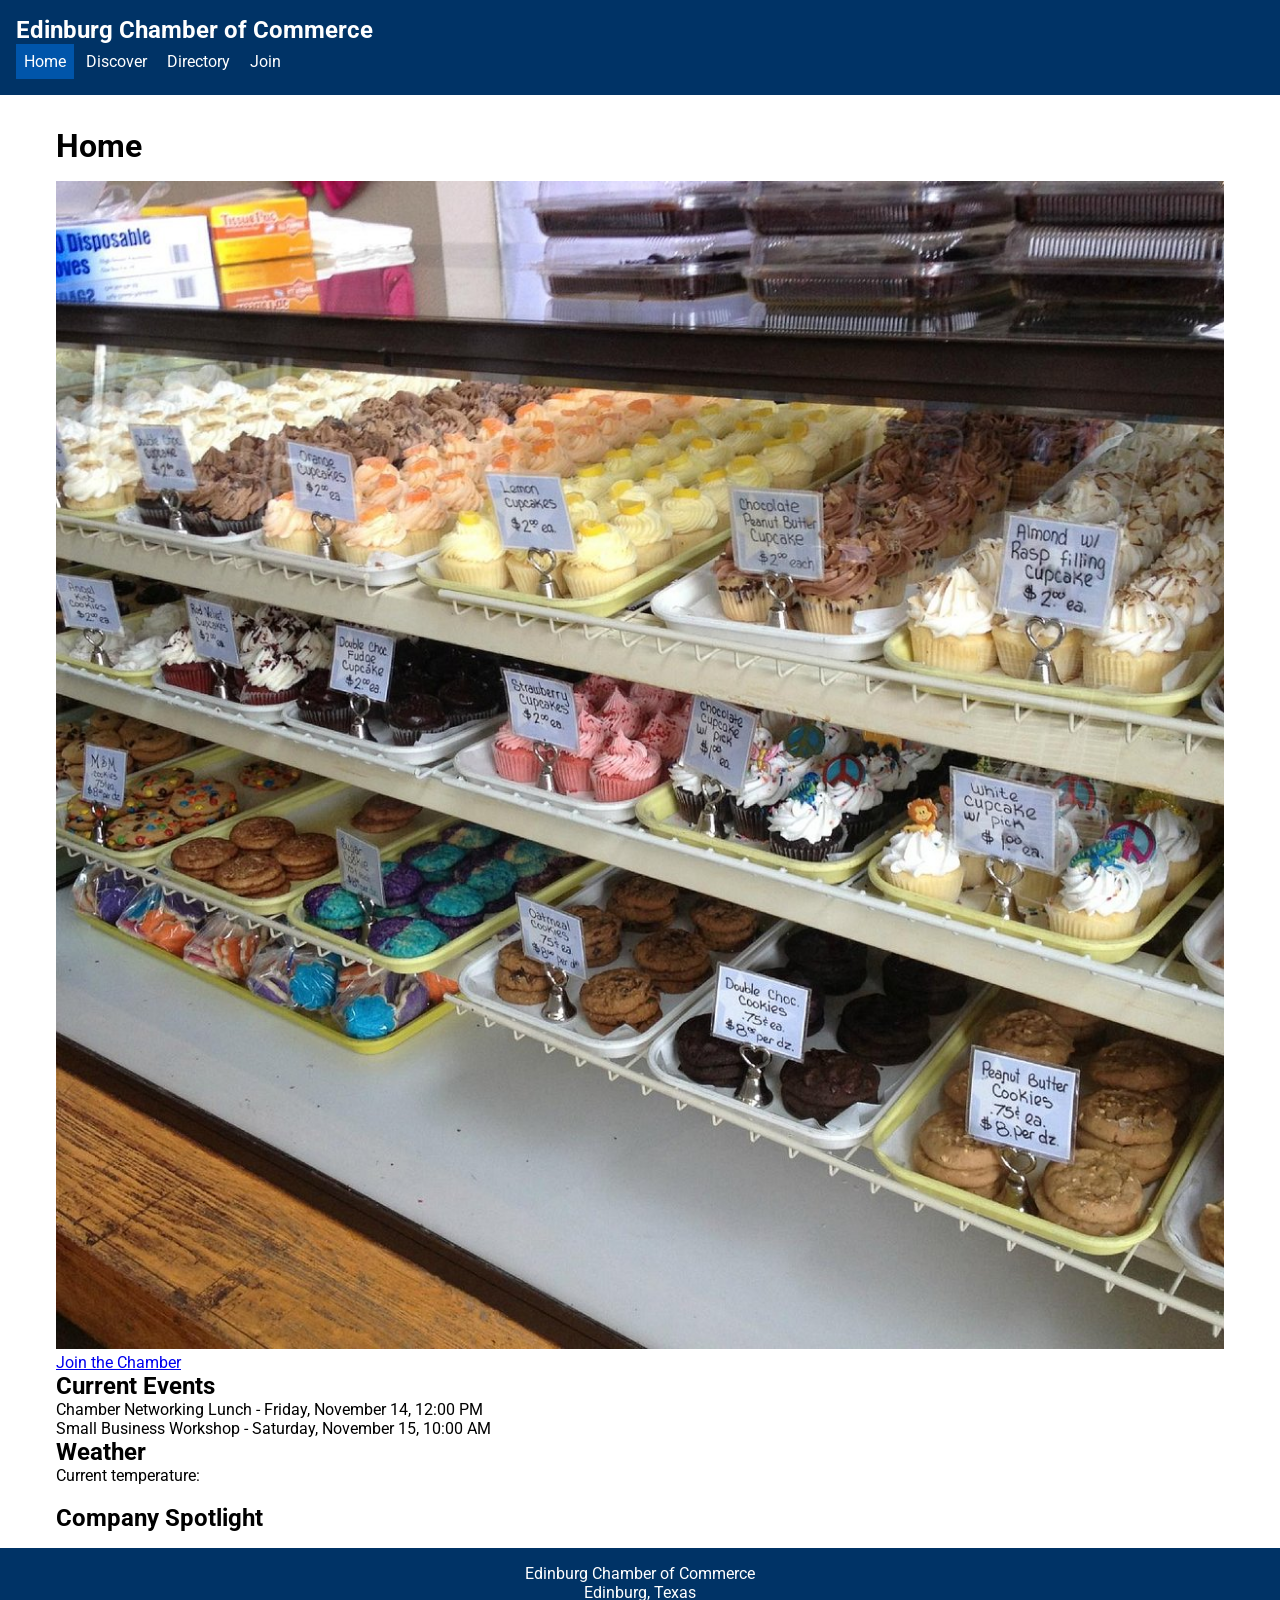
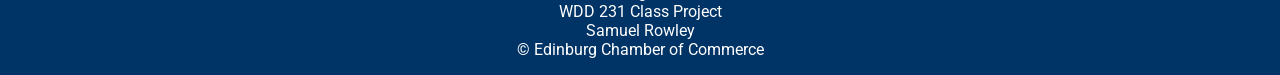
==== chamber/index.html @ 10a091c1 "Add initial HTML structure for Edinburg Chamber of Commerce website" ====
<!DOCTYPE html>
<html lang="en">

<head>
    <meta charset="UTF-8">
    <meta name="viewport" content="width=device-width, initial-scale=1.0">
    <title>Edinburg Chamber of Commerce</title>
    <meta name="description" content="The Edinburg Chamber of Commerce. Connecting, supporting, and growing business in Edinburg, Texas.">
    <meta name="author" content="Samuel Rowley">
    <link rel="preconnect" href="https://fonts.googleapis.com">
    <link rel="preconnect" href="https://fonts.gstatic.com" crossorigin>
    <link href="https://fonts.googleapis.com/css2?family=Roboto:wght@400;700&display=swap" rel="stylesheet">
    <meta property="og:title" content="Edinburg Chamber of Commerce">
    <meta property="og:description" content="The Edinburg Chamber of Commerce. Connecting, supporting, and growing business in Edinburg, Texas.">
    <meta property="og:image" content="https://sam-ro-27.github.io/wdd231/chamber/images/edinburg-chamber.jpg">
    <meta property="og:url" content="https://sam-ro-27.github.io/wdd231/chamber/index.html">
    <link rel="icon" href="images/pumpkin2.ico">
    <link rel="stylesheet" href="styles/normalize.css">
    <link rel="stylesheet" href="styles/small.css">
    <link rel="stylesheet" href="styles/larger.css">
</head>

<body>
    <header>
        <span>Edinburg Chamber of Commerce</span>
        <button id="menu" type="button" aria-label="Menu">☰</button>
        <nav aria-label="Main navigation">
            <a href="index.html" class="active">Home</a>
            <a href="discover.html">Discover</a>
            <a href="directory.html">Directory</a>
            <a href="join.html">Join</a>
        </nav>
    </header>
    <main>
        <h1>Home</h1>
        <section class="hero">
            <img src="images/edinburg-chamber.jpg" alt="Edinburg Chamber of Commerce">
            <a href="join.html">Join the Chamber</a>
        </section>
        <section>
            <h2>Current Events</h2>
            <p>Chamber Networking Lunch - Friday, November 14, 12:00 PM</p>
            <p>Small Business Workshop - Saturday, November 15, 10:00 AM</p>
        </section>
        <section>
            <h2>Weather</h2>
            <p>Current temperature: <span id="current-temp"></span></p>
            <figure>
                <img id="weather-icon" src="" alt="">
                <figcaption></figcaption>
            </figure>
            <div id="forecast"></div>
        </section>
        <section>
            <h2>Company Spotlight</h2>
            <div id="spotlight"></div>
        </section>
    </main>
    <footer>
        <p>Edinburg Chamber of Commerce</p>
        <p>Edinburg, Texas</p>
        <p>WDD 231 Class Project</p>
        <p>Samuel Rowley</p>
        <p>&copy; <span id="currentyear"></span> Edinburg Chamber of Commerce</p>
        <p id="lastModified"></p>
    </footer>
    <script src="scripts/home.js" defer></script>
</body>

</html>
---- chamber/styles/small.css ----
body {
    background: #ffffff;
    color: #000000;
}

header {
    background: #003366;
    color: #ffffff;
    padding: 1rem;
}

header span {
    font-size: 1.5rem;
    font-weight: bold;
}

nav a {
    color: #ffffff;
    display: block;
    padding: 0.5rem;
    text-decoration: none;
}

nav a.active {
    background: #0055aa;
}

main {
    padding: 1rem;
    max-width: 1200px;
    margin: 0 auto;
}

h1 {
    margin: 1rem 0;
}

.menu {
    text-align: center;
    margin: 1rem 0;
}

.menu button {
    padding: 0.5rem 1rem;
    margin: 0.25rem;
}

#members.grid {
    display: grid;
    grid-template-columns: 1fr;
    gap: 1rem;
}

#members.grid section {
    border: 1px solid #999999;
    padding: 1rem;
    text-align: center;
    background: #f0f0f0;
}

#members.list {
    display: flex;
    flex-direction: column;
}

#members.list section {
    display: grid;
    grid-template-columns: 1fr 1fr 1fr 1fr;
    gap: 0.5rem;
    padding: 0.5rem;
}

#members.list section:nth-child(even) {
    background: #e0f0ff;
}

#members.list img {
    display: none;
}

footer {
    background: #003366;
    color: #ffffff;
    padding: 1rem;
    text-align: center;
}
---- chamber/styles/larger.css ----
@media (min-width: 640px) {
    nav a {
        display: inline-block;
    }

    #members.grid {
        grid-template-columns: 1fr 1fr 1fr;
    }

    #menu {
        display: none;
    }
}
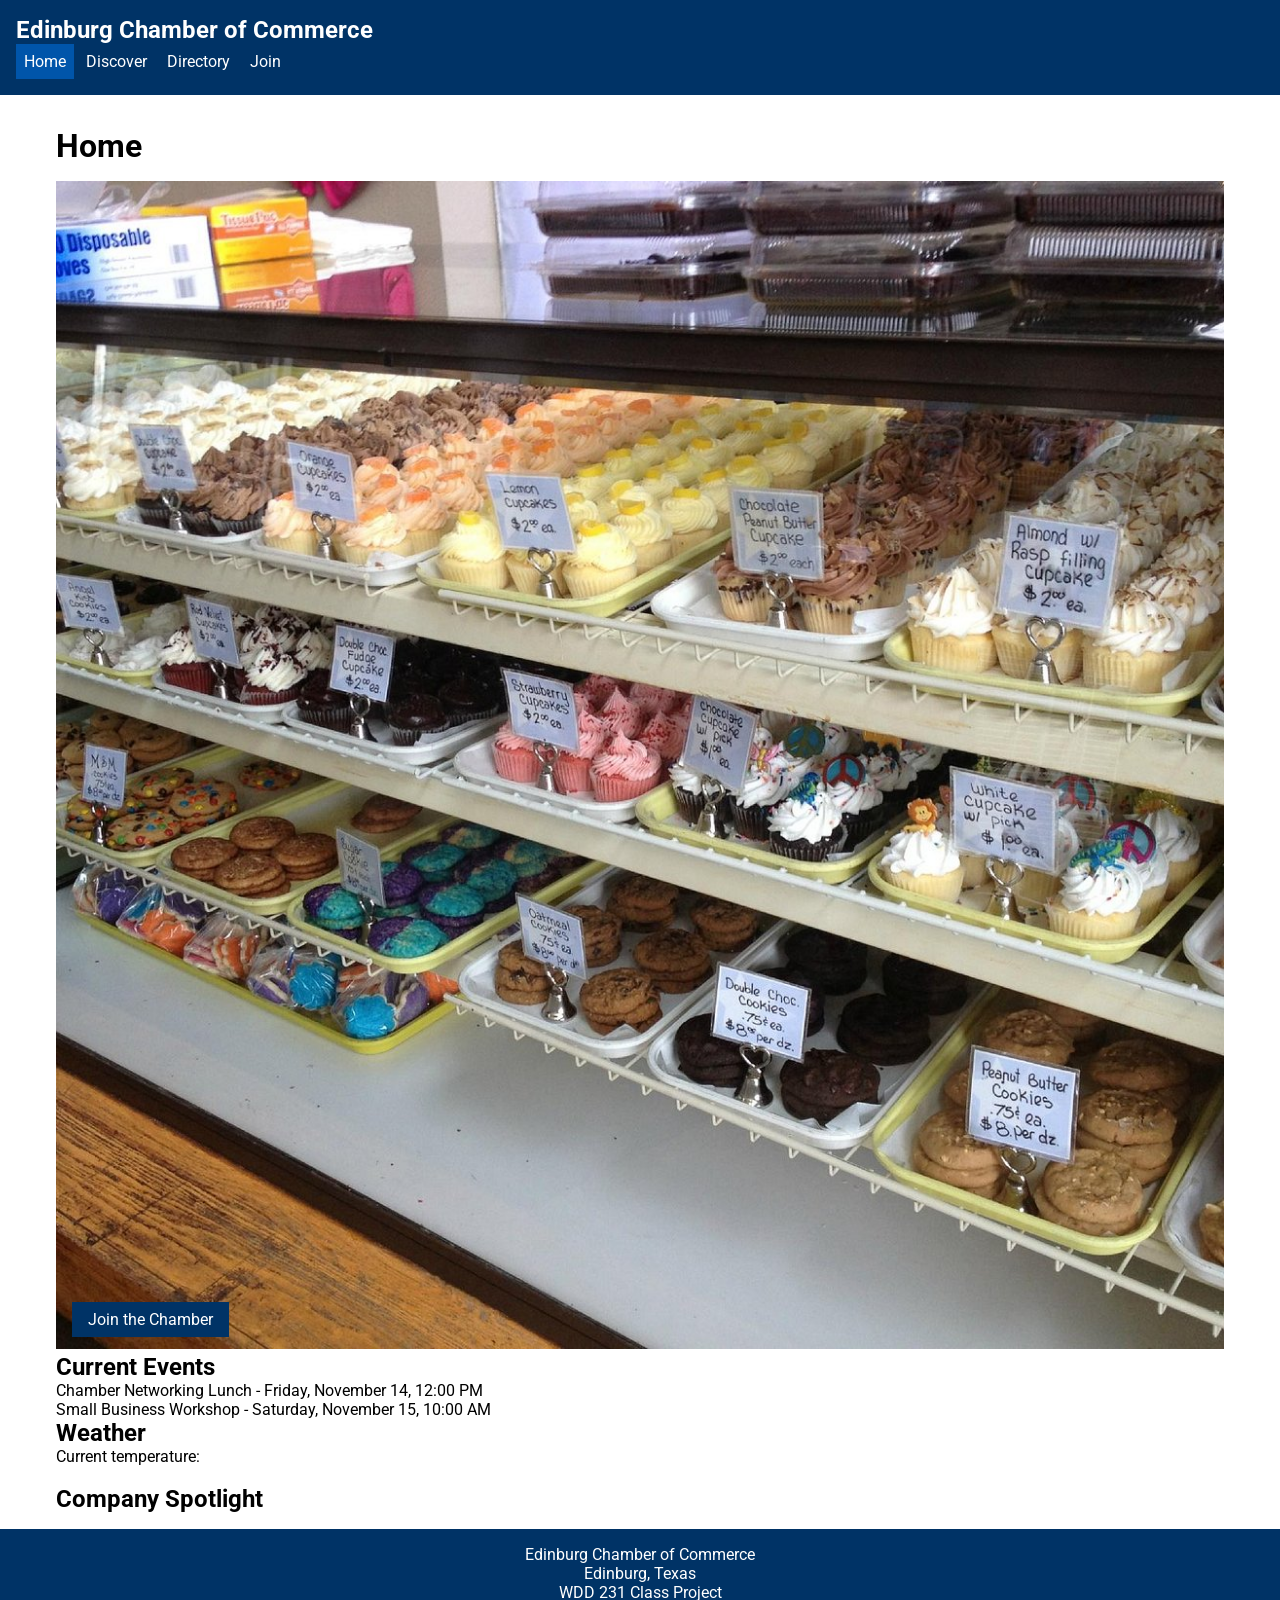
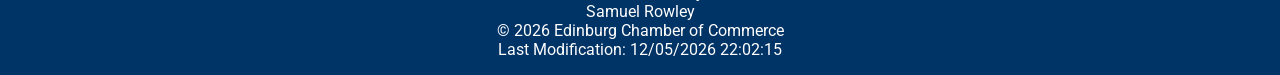
==== commit 95255d50: "Remove src attribute from weather icon image for dynamic loading" ====
--- a/chamber/index.html
+++ b/chamber/index.html
@@ -46,7 +46,7 @@
             <h2>Weather</h2>
             <p>Current temperature: <span id="current-temp"></span></p>
             <figure>
-                <img id="weather-icon" src="" alt="">
+                <img id="weather-icon" alt="">
                 <figcaption></figcaption>
             </figure>
             <div id="forecast"></div>
--- a/chamber/styles/small.css
+++ b/chamber/styles/small.css
@@ -83,4 +83,18 @@
     color: #ffffff;
     padding: 1rem;
     text-align: center;
+}
+
+.hero {
+    position: relative;
+}
+
+.hero a {
+    position: absolute;
+    bottom: 1rem;
+    left: 1rem;
+    background: #003366;
+    color: #ffffff;
+    padding: 0.5rem 1rem;
+    text-decoration: none;
 }
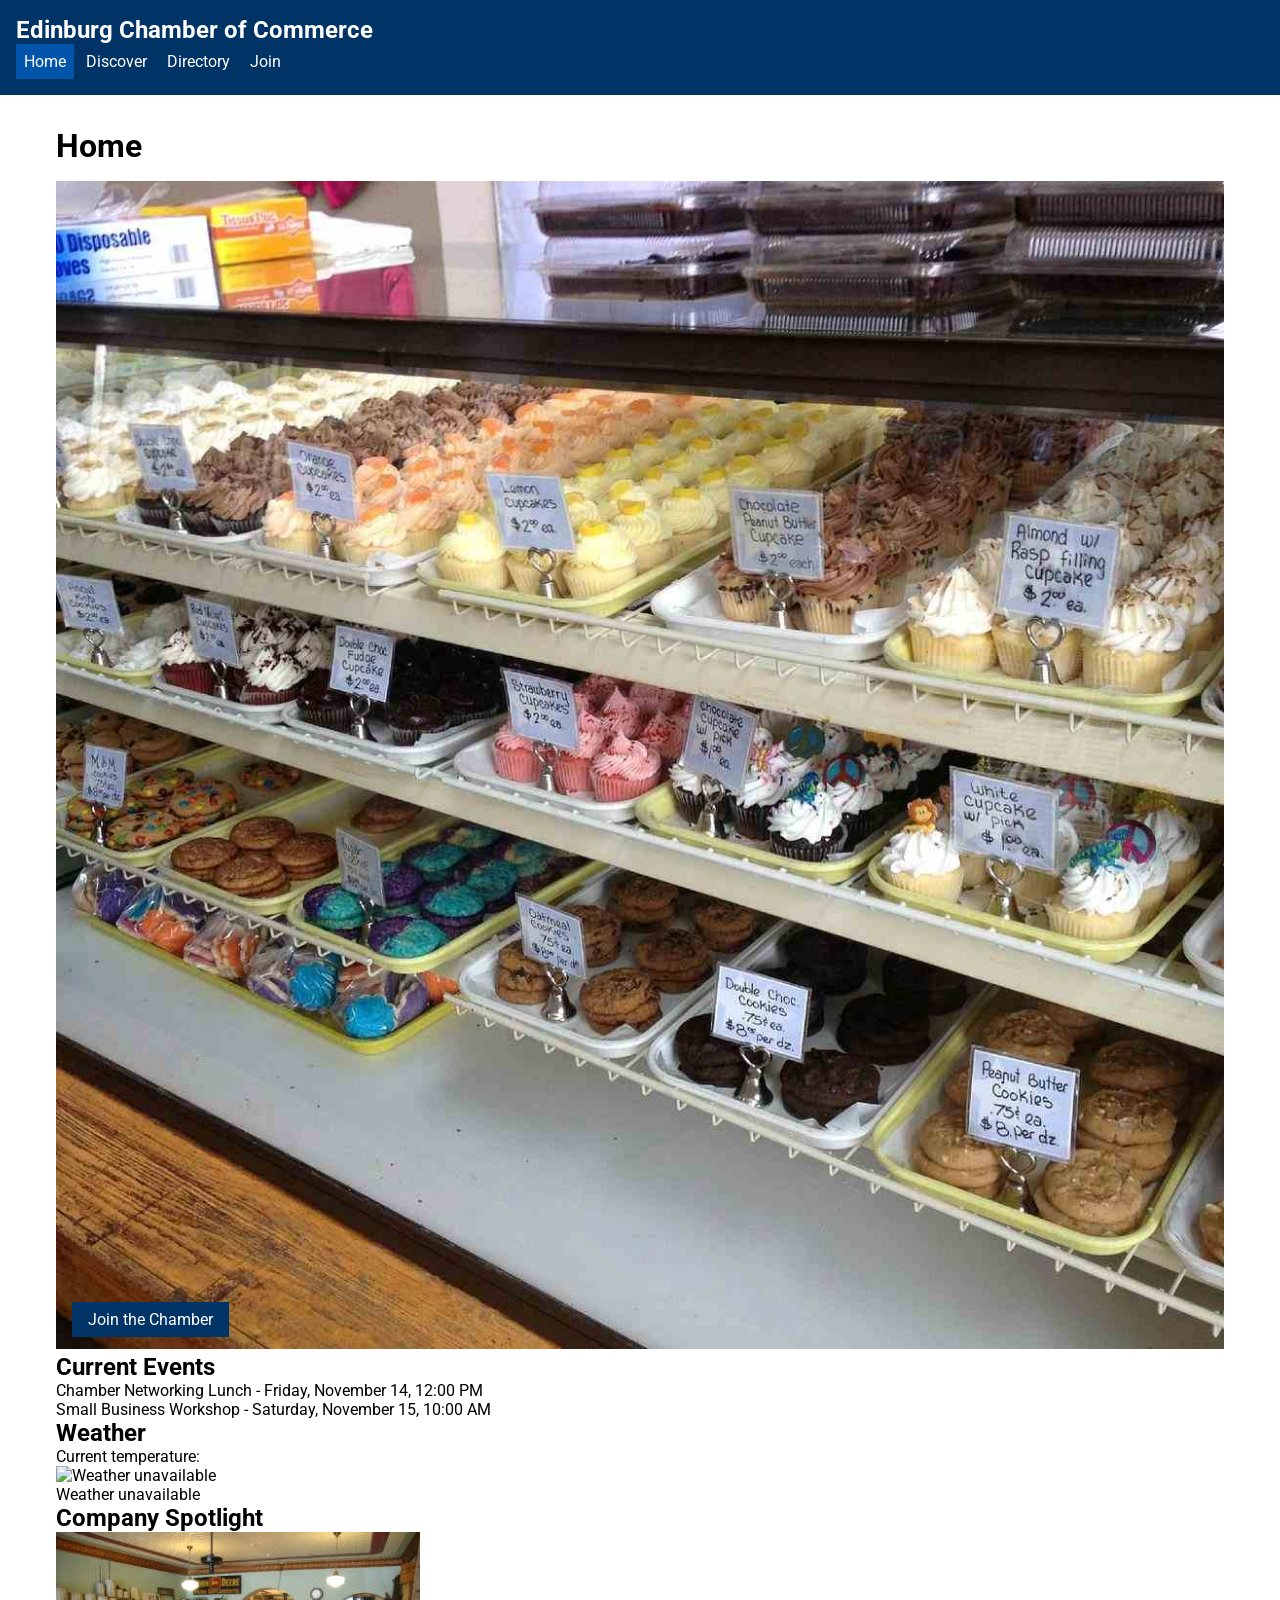
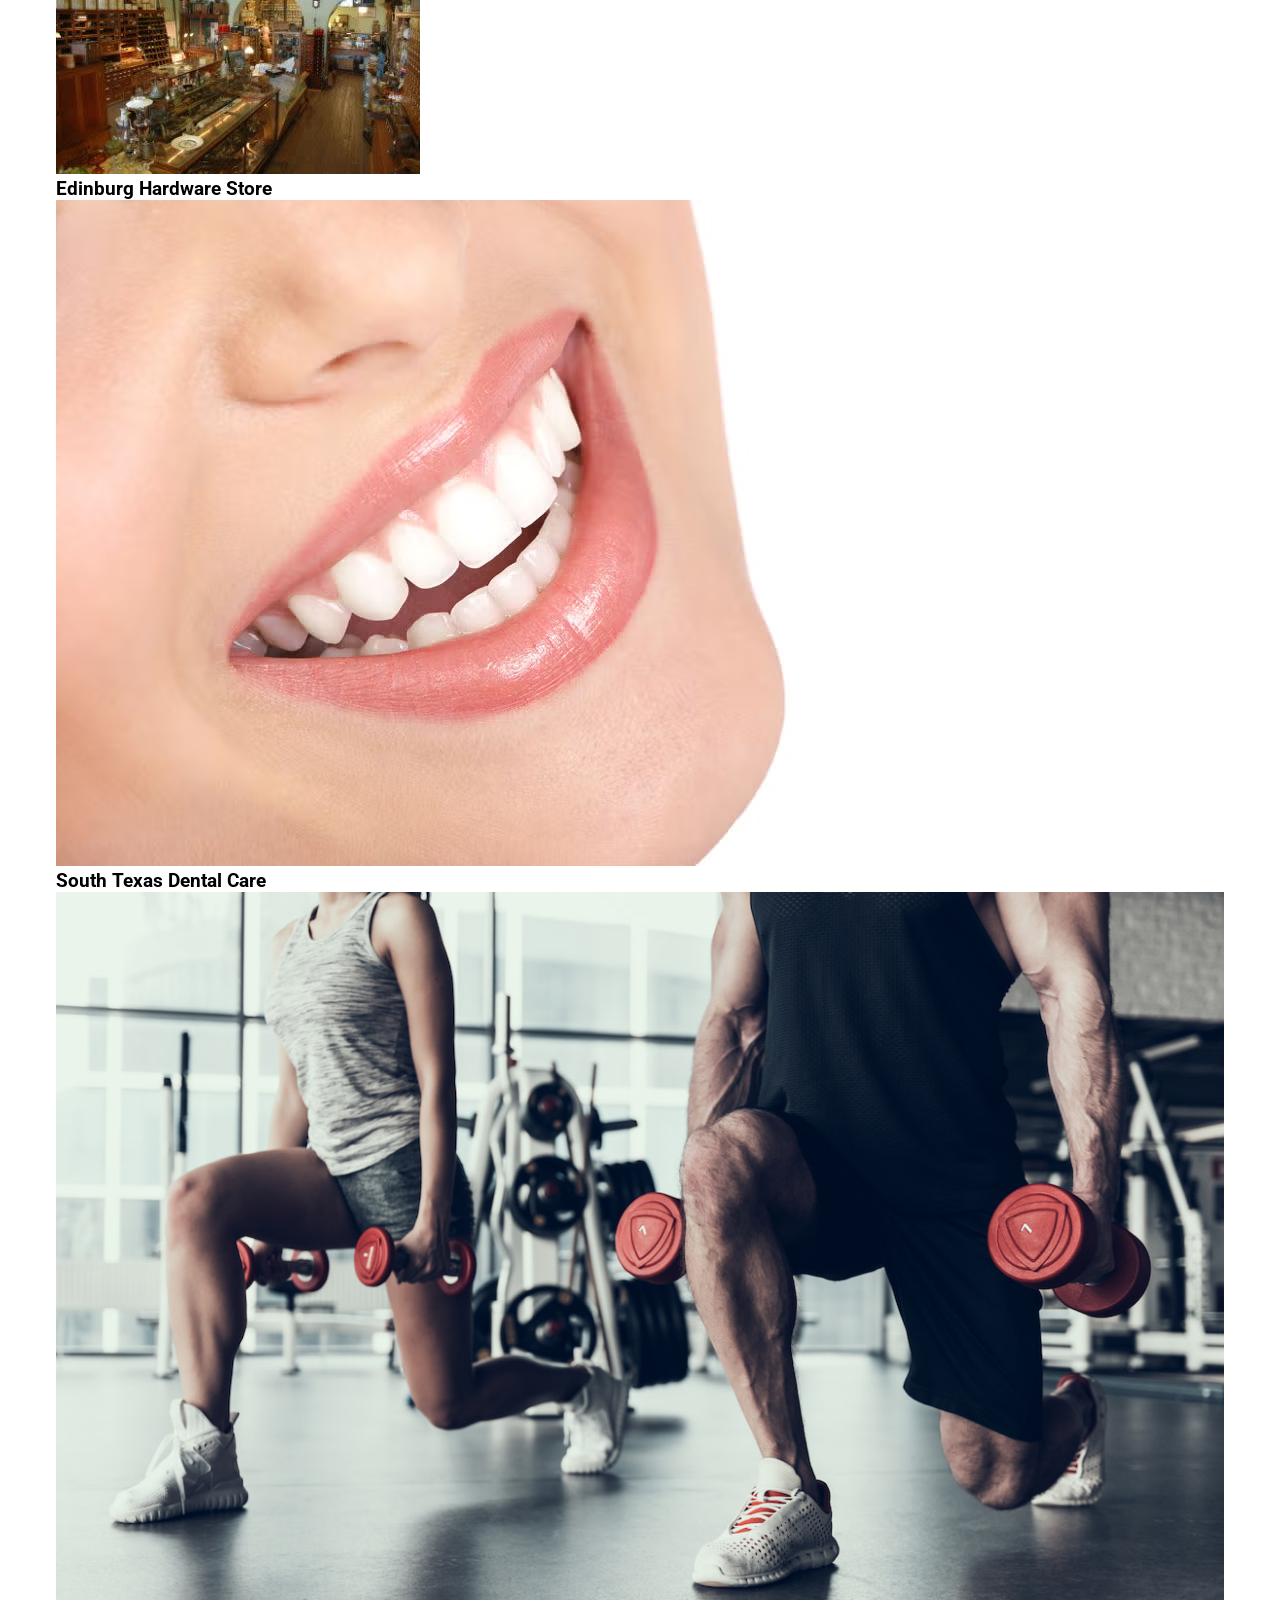
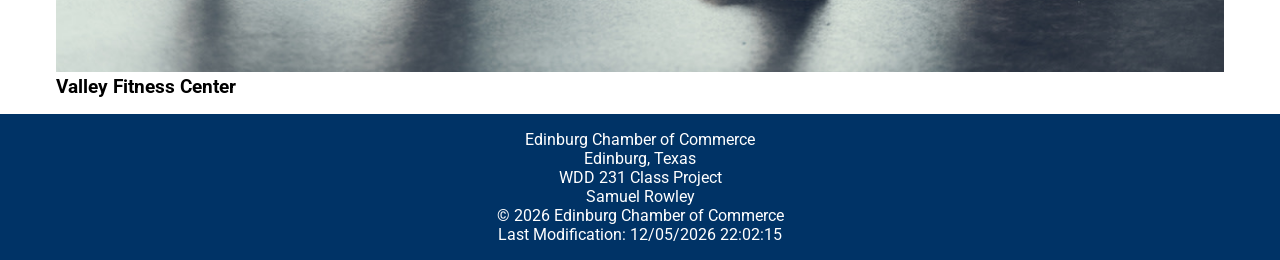
==== commit 3586f788: "Set default weather icon and message for unavailable weather data" ====
--- a/chamber/index.html
+++ b/chamber/index.html
@@ -46,7 +46,7 @@
             <h2>Weather</h2>
             <p>Current temperature: <span id="current-temp"></span></p>
             <figure>
-                <img id="weather-icon" alt="">
+                <img id="weather-icon" src="https://openweathermap.org/img/wn/04n@2x.png" alt="">
                 <figcaption></figcaption>
             </figure>
             <div id="forecast"></div>
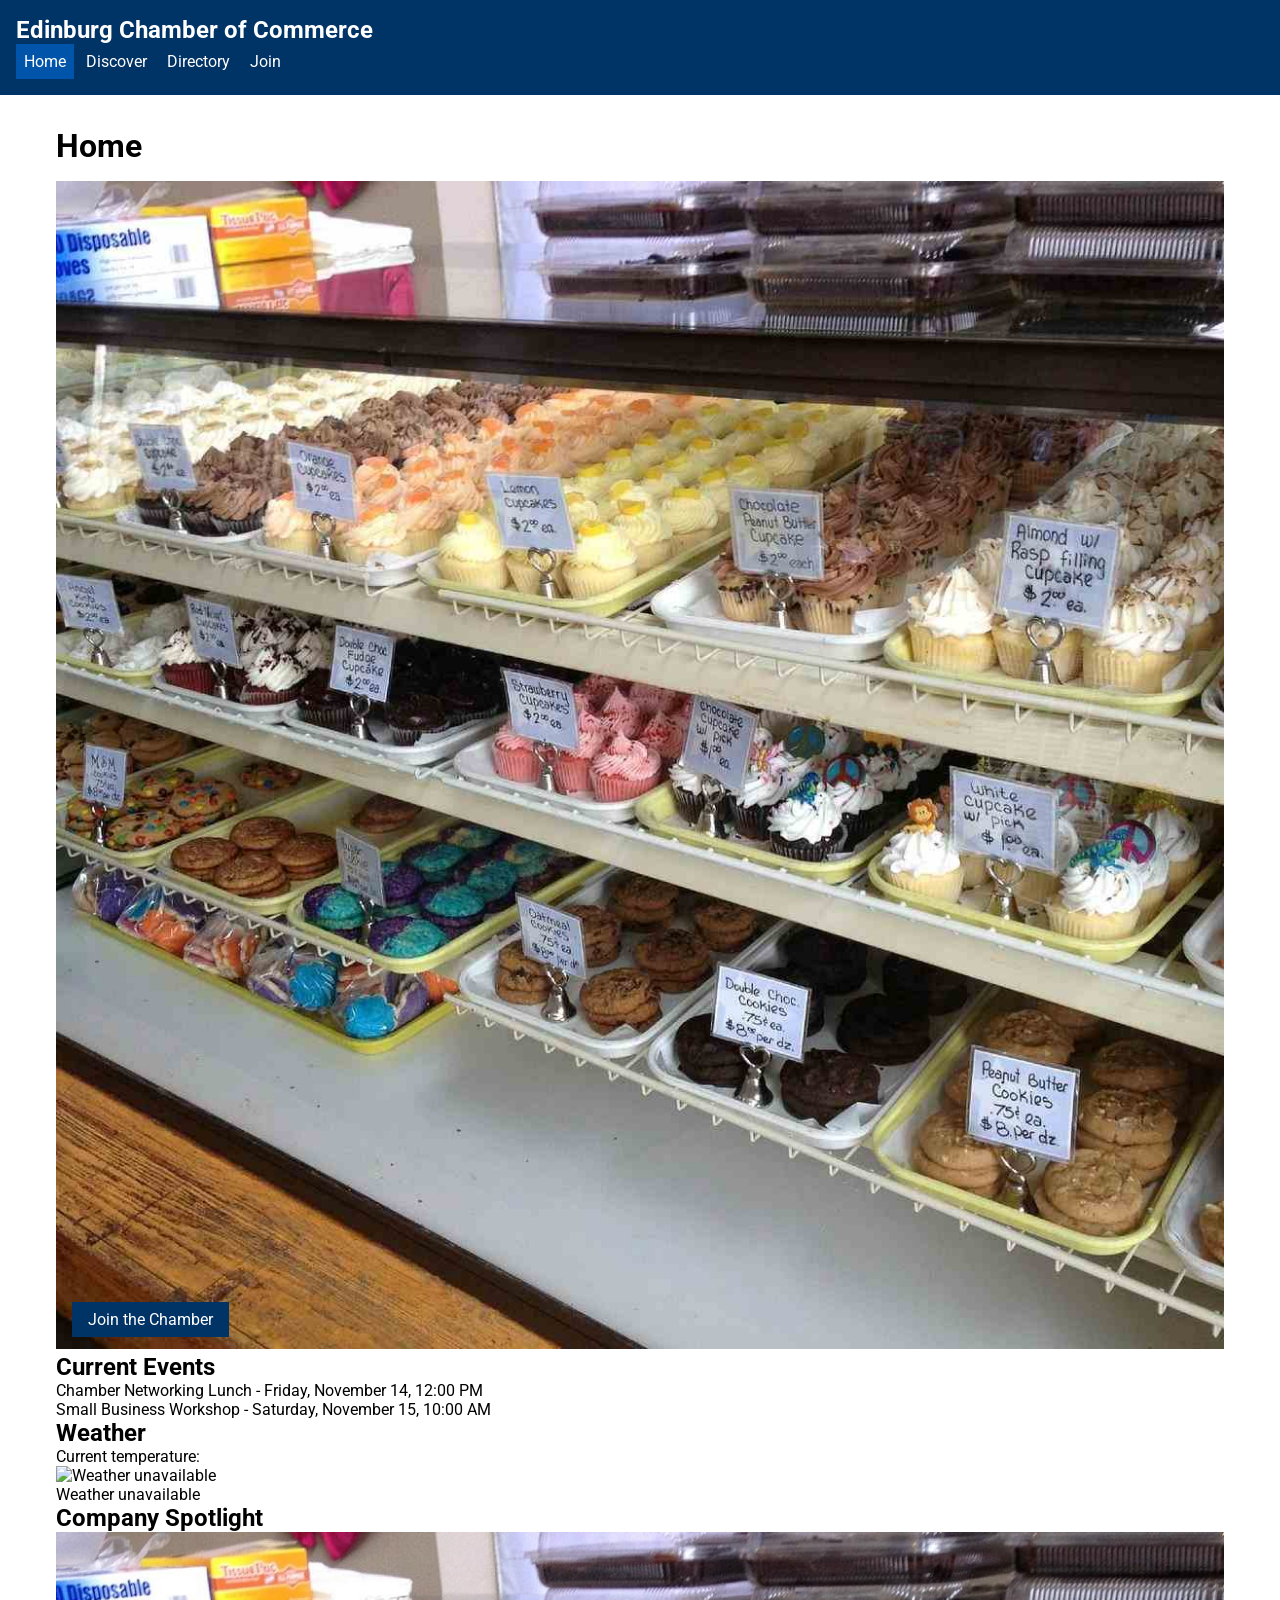
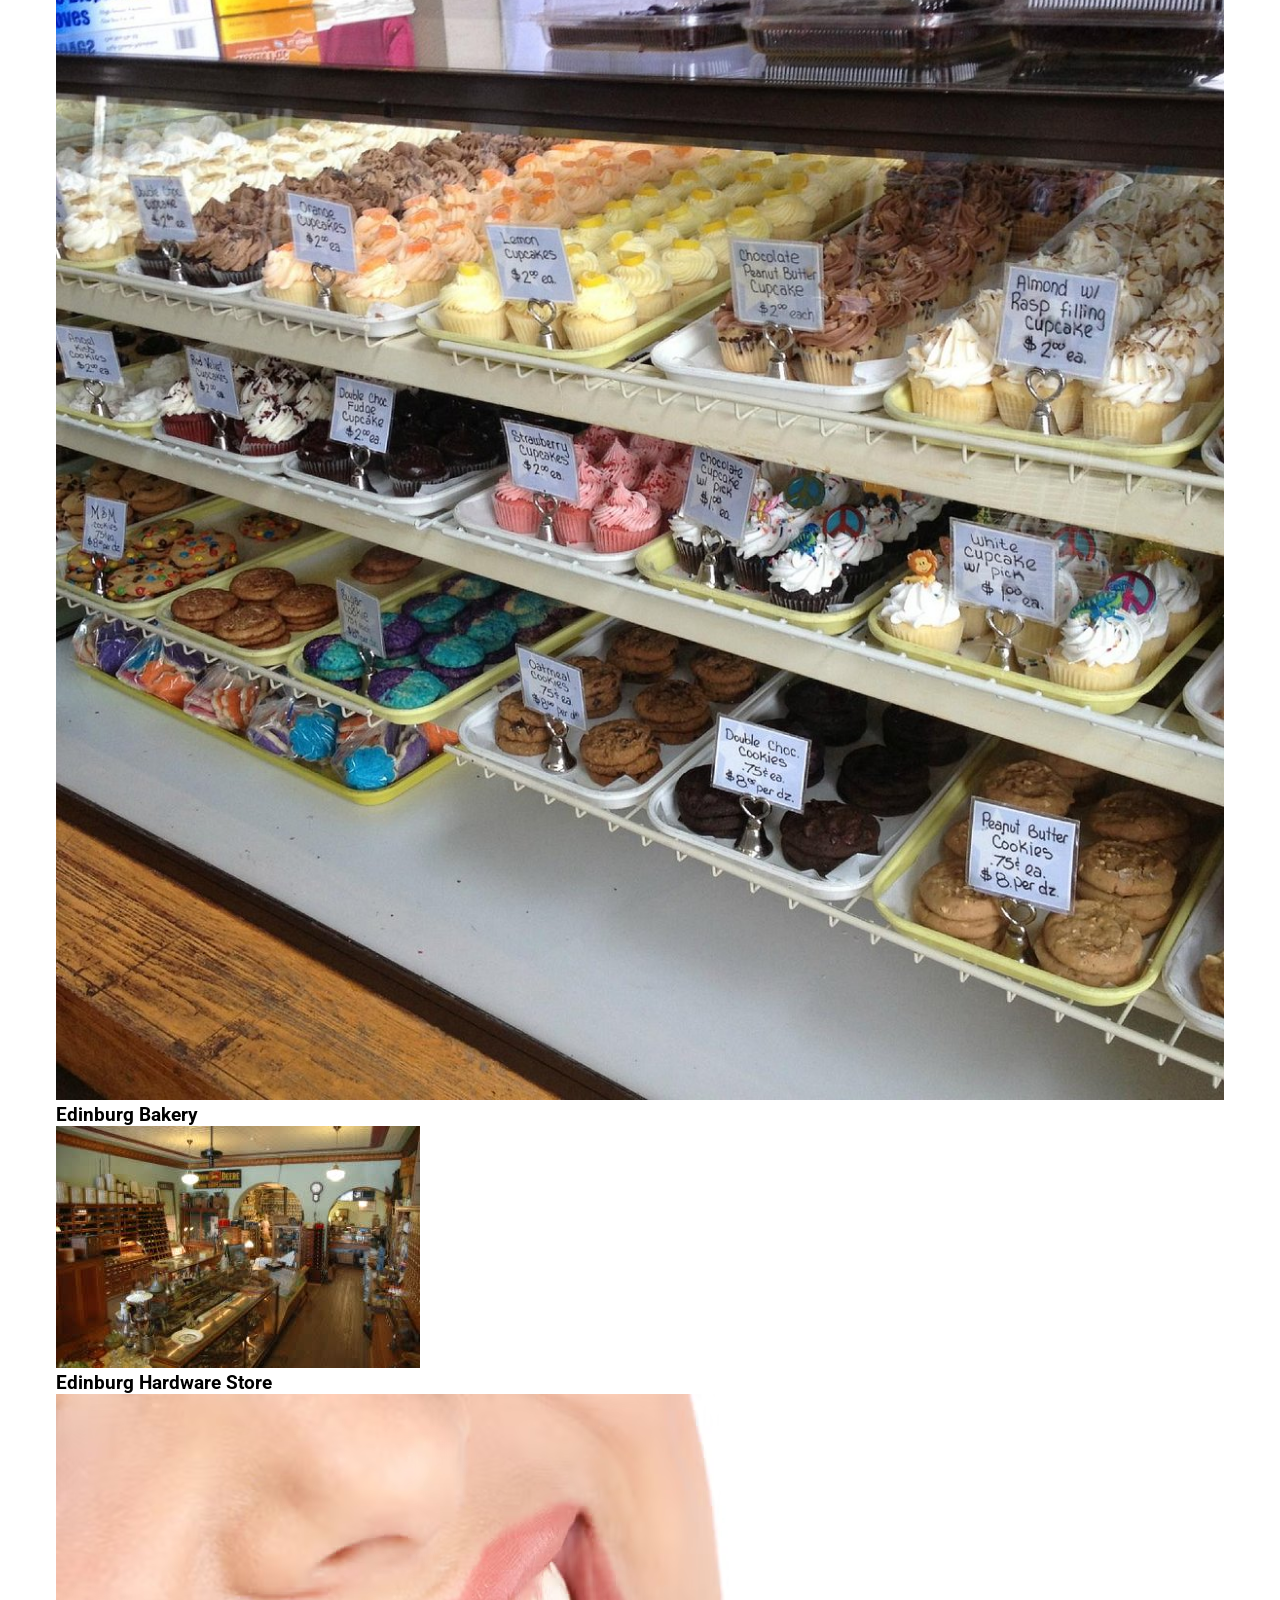
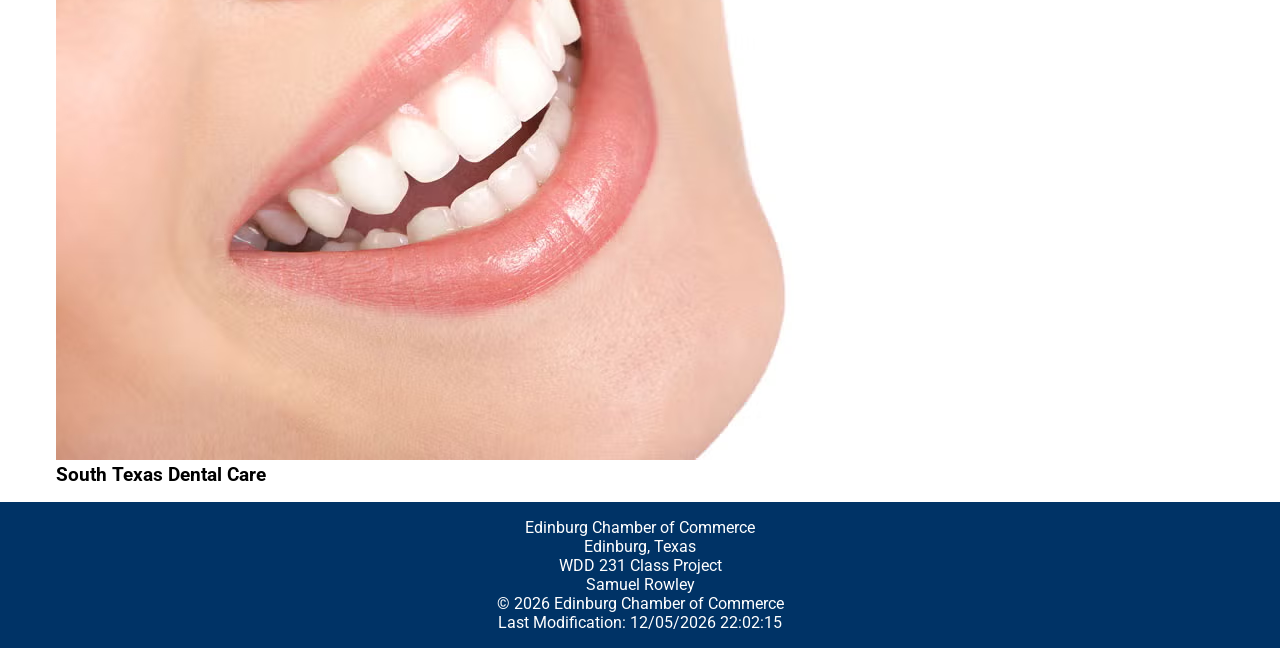
==== commit a214f985: "Remove duplicate script inclusion for home.js in index.html" ====
--- a/chamber/index.html
+++ b/chamber/index.html
@@ -18,6 +18,7 @@
     <link rel="stylesheet" href="styles/normalize.css">
     <link rel="stylesheet" href="styles/small.css">
     <link rel="stylesheet" href="styles/larger.css">
+    <script src="scripts/home.js" defer></script>
 </head>
 
 <body>
@@ -64,7 +65,6 @@
         <p>&copy; <span id="currentyear"></span> Edinburg Chamber of Commerce</p>
         <p id="lastModified"></p>
     </footer>
-    <script src="scripts/home.js" defer></script>
 </body>
 
 </html>
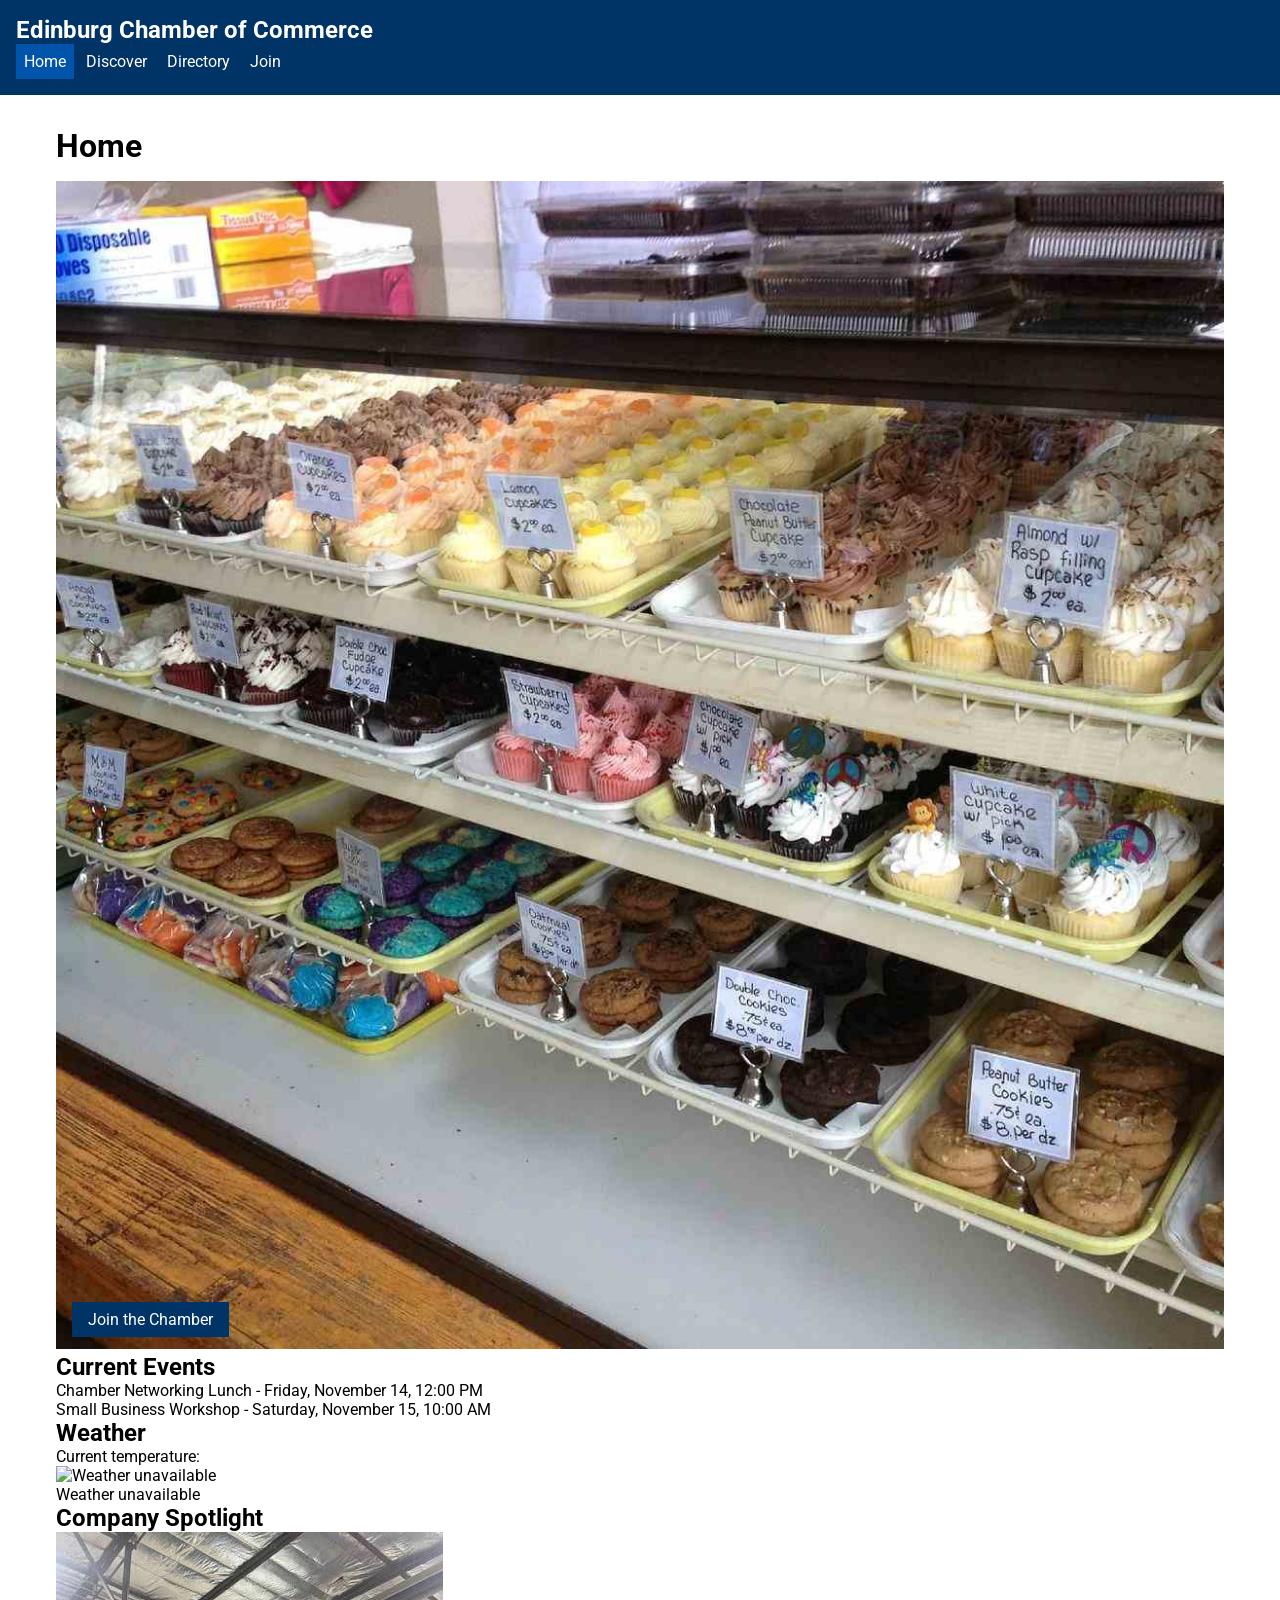
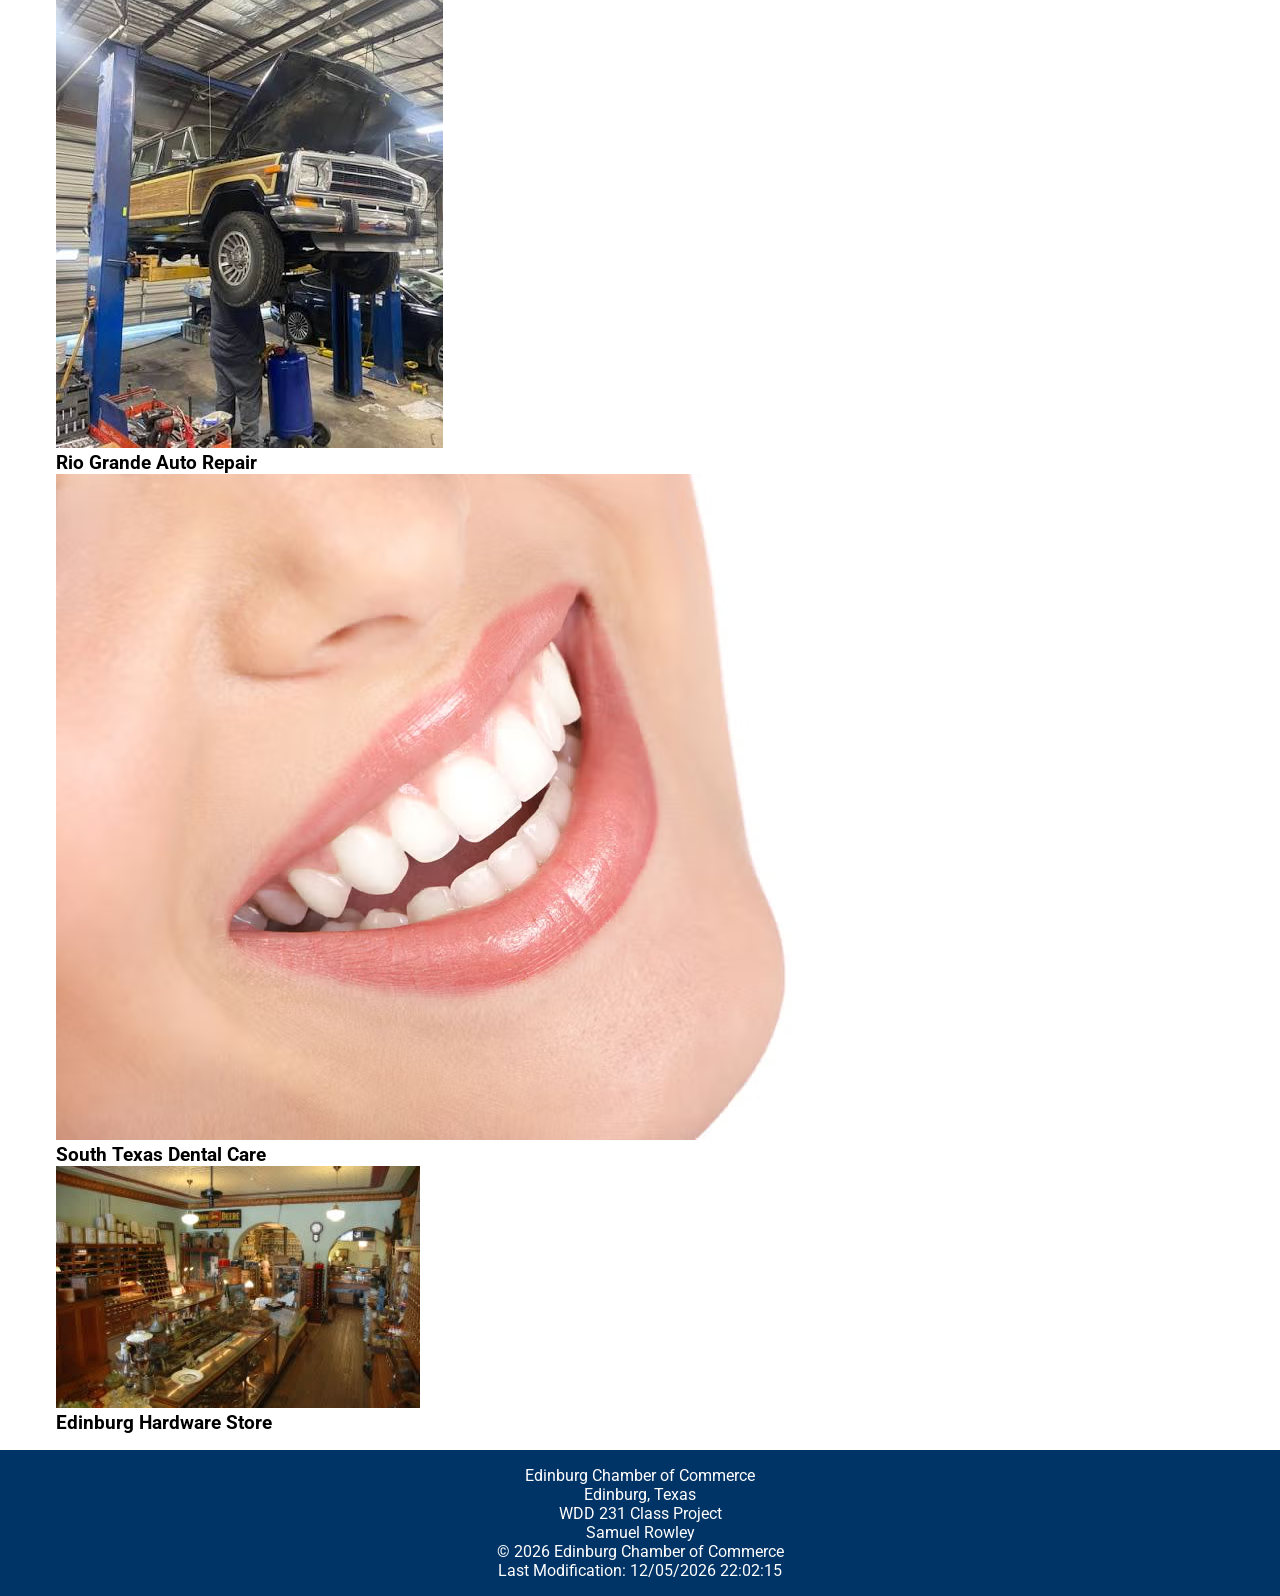
==== commit 42594783: "Add alt text to weather icon for improved accessibility" ====
--- a/chamber/index.html
+++ b/chamber/index.html
@@ -47,7 +47,7 @@
             <h2>Weather</h2>
             <p>Current temperature: <span id="current-temp"></span></p>
             <figure>
-                <img id="weather-icon" src="https://openweathermap.org/img/wn/04n@2x.png" alt="">
+                <img id="weather-icon" src="https://openweathermap.org/img/wn/04n@2x.png" alt="Weather icon">
                 <figcaption></figcaption>
             </figure>
             <div id="forecast"></div>
